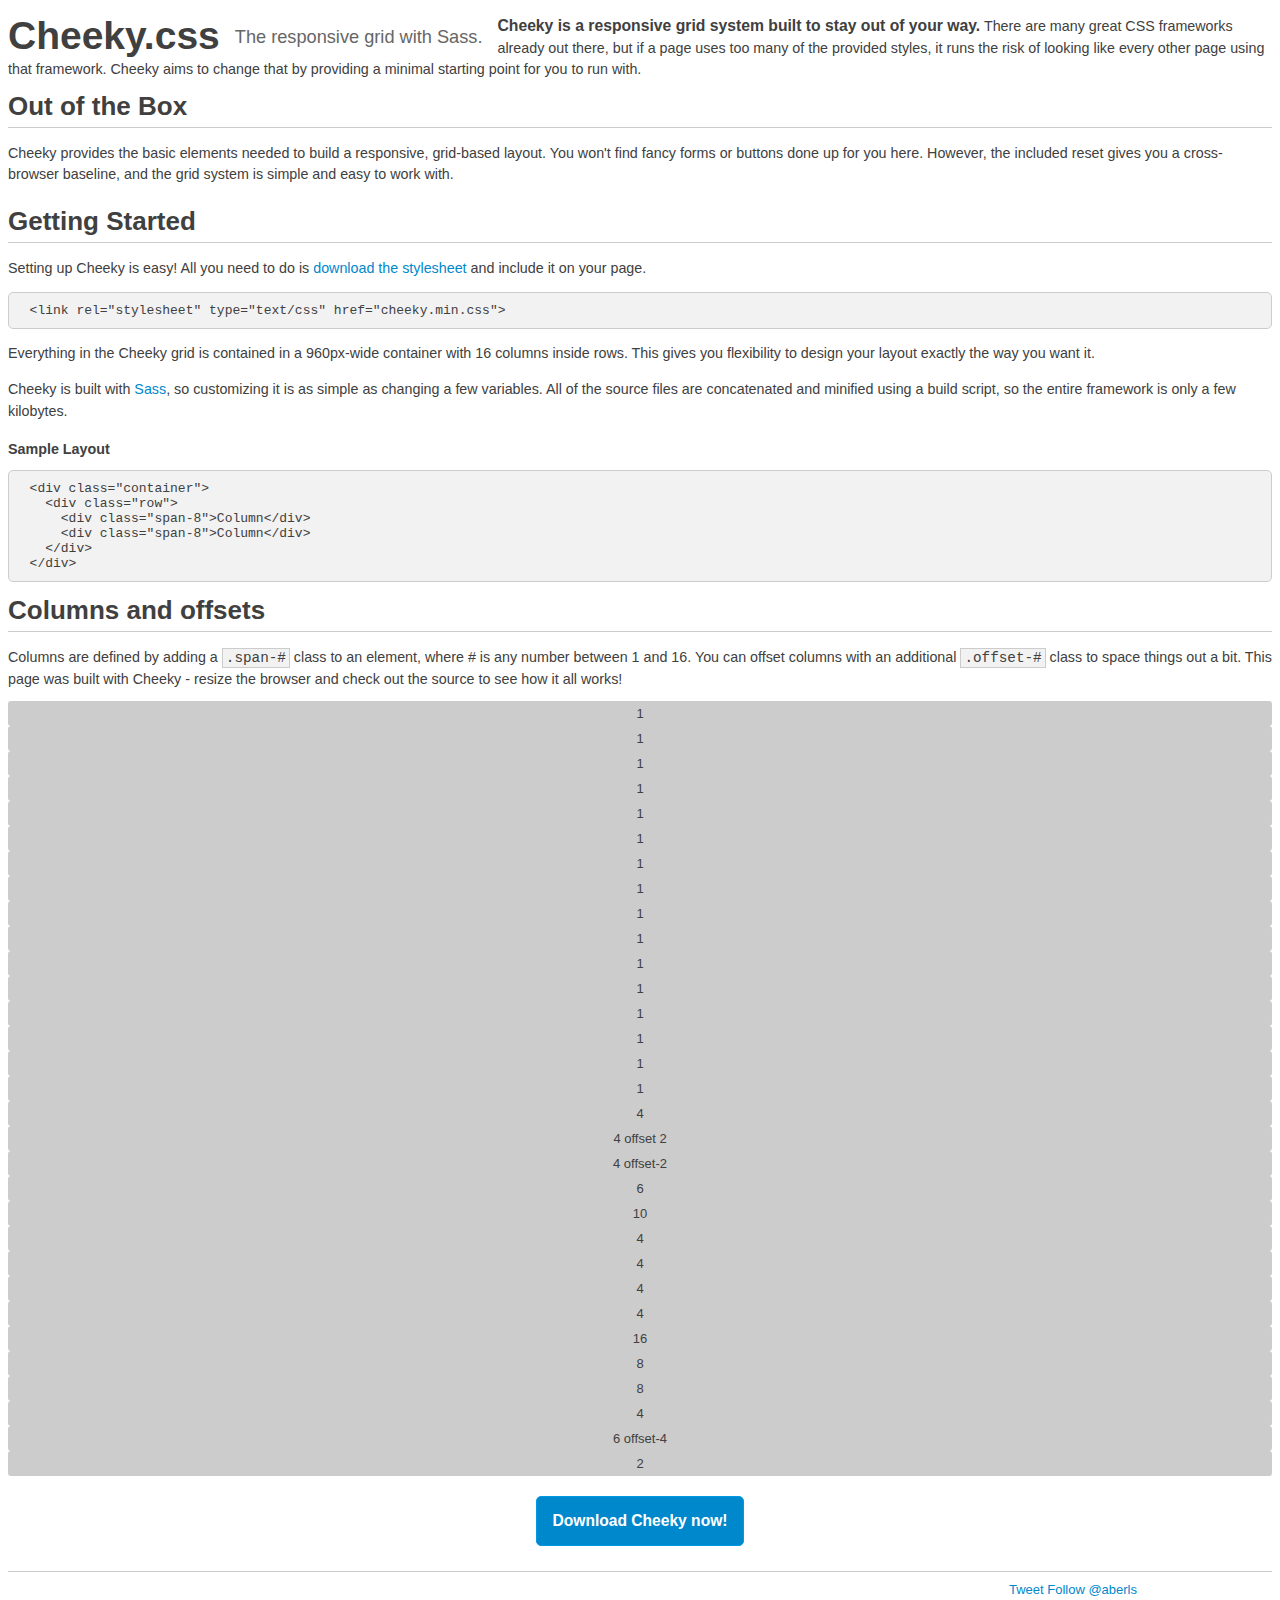
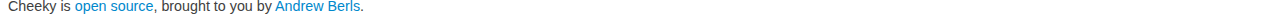
==== index.html @ dcc4939f "Footer and embeds" ====
<!doctype html>
<html lang="en">
<head>
  <meta charset="utf-8">
  <title>Cheeky Grid</title>
  <meta name="description" content="">
  <meta name="author" content="">
  <meta name="viewport" content="width=device-width, initial-scale=1.0">
  
  <link rel="stylesheet" href="cheeky.min.css">
  <link rel="stylesheet" href="demo.min.css">
  
</head>

<body>  

  <div class="container">

    <div class="row">
      <div class="span-16">
        <h1 class="title">Cheeky.css</h1>
        <span class="tagline">The responsive grid with Sass.</span>
      </div>
    </div>

    <div class="row">
      <div class="span-16">
        <p>
          <strong>Cheeky is a responsive grid system built to stay out of your way.</strong>
           There are many great CSS frameworks already out there, but if a page uses too many of the provided styles, it runs the risk of looking like every other page using that framework. Cheeky aims to change that by providing a minimal starting point for you to run with.
        </p>
      </div>
    </div>

    <div class="row">
      <div class="span-16">
        <h2>Out of the Box</h2>
        <p>Cheeky provides the basic elements needed to build a responsive, grid-based layout. You won't find fancy forms or buttons done up for you here. However, the included reset gives you a cross-browser baseline, and the grid system is simple and easy to work with.</p>

        <h2>Getting Started</h2>
        <p>Setting up Cheeky is easy! All you need to do is <a href="">download the stylesheet</a> and include it on your page.</p>
<pre>
  &lt;link rel="stylesheet" type="text/css" href="cheeky.min.css"&gt;
</pre>
      </div>
    </div>

    <div class="row">
      <div class="span-8">
        <p>Everything in the Cheeky grid is contained in a 960px-wide container with 16 columns inside rows. This gives you flexibility to design your layout exactly the way you want it.</p>
        <p>Cheeky is built with <a href="http://sass-lang.com/">Sass</a>, so customizing it is as simple as changing a few variables. All of the source files are concatenated and minified using a build script, so the entire framework is only a few kilobytes.</p>
      </div>

      <div class="span-8">
        <h4>Sample Layout</h4>
<pre>
  &lt;div class="container"&gt;
    &lt;div class="row"&gt;
      &lt;div class="span-8"&gt;Column&lt;/div&gt;
      &lt;div class="span-8"&gt;Column&lt;/div&gt;
    &lt;/div&gt;
  &lt;/div&gt;
</pre>
      </div>
    </div>

    <div class="row">
      <h2>Columns and offsets</h2>
      <p>Columns are defined by adding a <code>.span-#</code> class to an element, where # is any number between 1 and 16. You can offset columns with an additional <code>.offset-#</code> class to space things out a bit. This page was built with Cheeky - resize the browser and check out the source to see how it all works!</p>
    </div>

    <div class="row demo-row">
      <div class="span-1">1</div>
      <div class="span-1">1</div>
      <div class="span-1">1</div>
      <div class="span-1">1</div>

      <div class="span-1">1</div>
      <div class="span-1">1</div>
      <div class="span-1">1</div>
      <div class="span-1">1</div>

      <div class="span-1">1</div>
      <div class="span-1">1</div>
      <div class="span-1">1</div>
      <div class="span-1">1</div>

      <div class="span-1">1</div>
      <div class="span-1">1</div>
      <div class="span-1">1</div>
      <div class="span-1">1</div>
    </div>

    <div class="row demo-row">
      <div class="span-4">4</div>
      <div class="span-4 offset-2">4 offset 2</div>
      <div class="span-4 offset-2">4 offset-2</div>
    </div>
  

    <div class="row demo-row">
      <div class="span-5">6</div>
      <div class="span-11">10</div>
    </div>

    <div class="row demo-row">
      <div class="span-4">4</div>
      <div class="span-4">4</div>
      <div class="span-4">4</div>
      <div class="span-4">4</div>
    </div>

    <div class="row demo-row">
      <div class="span-16">16</div>
    </div>

    <div class="row demo-row">
      <div class="span-8">8</div>
      <div class="span-8">8</div>
    </div>

    <div class="row demo-row">
      <div class="span-4">4</div>
      <div class="span-6 offset-4">6 offset-4</div>
      <div class="span-2">2</div>
    </div>

    <div class="row">
      <div class="span-16 button-container">
        <a href="#" class="button">Download Cheeky now!</a>
      </div>
    </div>

    <div class="row">
      <div class="span-16 footer">
        <p>Cheeky is <a href="">open source</a>, brought to you by <a href="http://andrewberls.com/">Andrew Berls</a>.</p>

        <div class="social-buttons">
          <a href="https://twitter.com/share" class="twitter-share-button" data-via="aberls">Tweet</a>
          <script>!function(d,s,id){var js,fjs=d.getElementsByTagName(s)[0];if(!d.getElementById(id)){js=d.createElement(s);js.id=id;js.src="//platform.twitter.com/widgets.js";fjs.parentNode.insertBefore(js,fjs);}}(document,"script","twitter-wjs");</script>

          <iframe style="float: right; margin-right: 10px" src="http://markdotto.github.com/github-buttons/github-btn.html?user=andrewberls&repo=Cheeky.css&type=watch&count=true" allowtransparency="true" frameborder="0" scrolling="0" width="110px" height="20px"></iframe>

          <a href="https://twitter.com/aberls" class="twitter-follow-button" data-show-count="false">Follow @aberls</a>
          <script>!function(d,s,id){var js,fjs=d.getElementsByTagName(s)[0];if(!d.getElementById(id)){js=d.createElement(s);js.id=id;js.src="//platform.twitter.com/widgets.js";fjs.parentNode.insertBefore(js,fjs);}}(document,"script","twitter-wjs");</script>
        </div><!-- .social-buttons -->

      </div>
    </div>

  </div><!-- .container -->

  <script type="text/javascript" src="js/jquery-1.7.1.min.js"></script>
  <script type="text/javascript" src="js/demo.js"></script>

</body>
</html>
---- demo.min.css ----
body{color:#404040;font-family:'Helvetica Neue', Arial, sans-serif;font-size:13px}a:link,a:visited{color:#08c;text-decoration:none}a:hover,a:active{text-decoration:underline}h1,h2{margin:0;margin-bottom:15px;font-weight:bold}h1{font-size:3em}h2{border-bottom:1px solid #ccc;font-size:2em;margin-top:20px;padding-bottom:5px}h2:first-child{margin-top:0}h4{font-size:1.1em;font-weight:bold;margin-bottom:10px}p{font-size:1.1em;line-height:1.5;margin-bottom:10px}strong{font-size:1.1em;font-weight:bold}.title{float:left;margin-bottom:0}.tagline{color:#666;float:left;font-size:1.4em;margin:13px 15px 0}.demo-row [class^="span-"]{-webkit-border-radius:3px;-moz-border-radius:3px;border-radius:3px;background-color:#ccc;text-align:center;padding:5px 0}.demo-row [class^="span-"]:hover{background-color:#b3b3b3}.button-container{text-align:center}a.button{-webkit-border-radius:5px;-moz-border-radius:5px;border-radius:5px;background-color:#08c;border:1px solid #0099e6;color:white;display:inline-block;font-size:1.2em;font-weight:bold;margin:20px auto 0;padding:15px}a.button:hover{background-color:#0af;text-decoration:none}pre{-webkit-border-radius:5px;-moz-border-radius:5px;border-radius:5px;background-color:#f2f2f2;border:1px solid #ccc;padding:10px 5px;word-wrap:break-word}code{background-color:#f2f2f2;border:1px solid #ccc;font-family:'Courier New', Arial, Helvetica, sans-serif;padding:1px 3px}.footer{border-top:1px solid #ccc;margin-top:25px;padding-top:10px}.footer p{float:left}.footer .social-buttons{float:right}.footer .social-buttons .twitter-follow-button{margin-right:15px}@media (max-width: 768px){.social-buttons{float:left}}
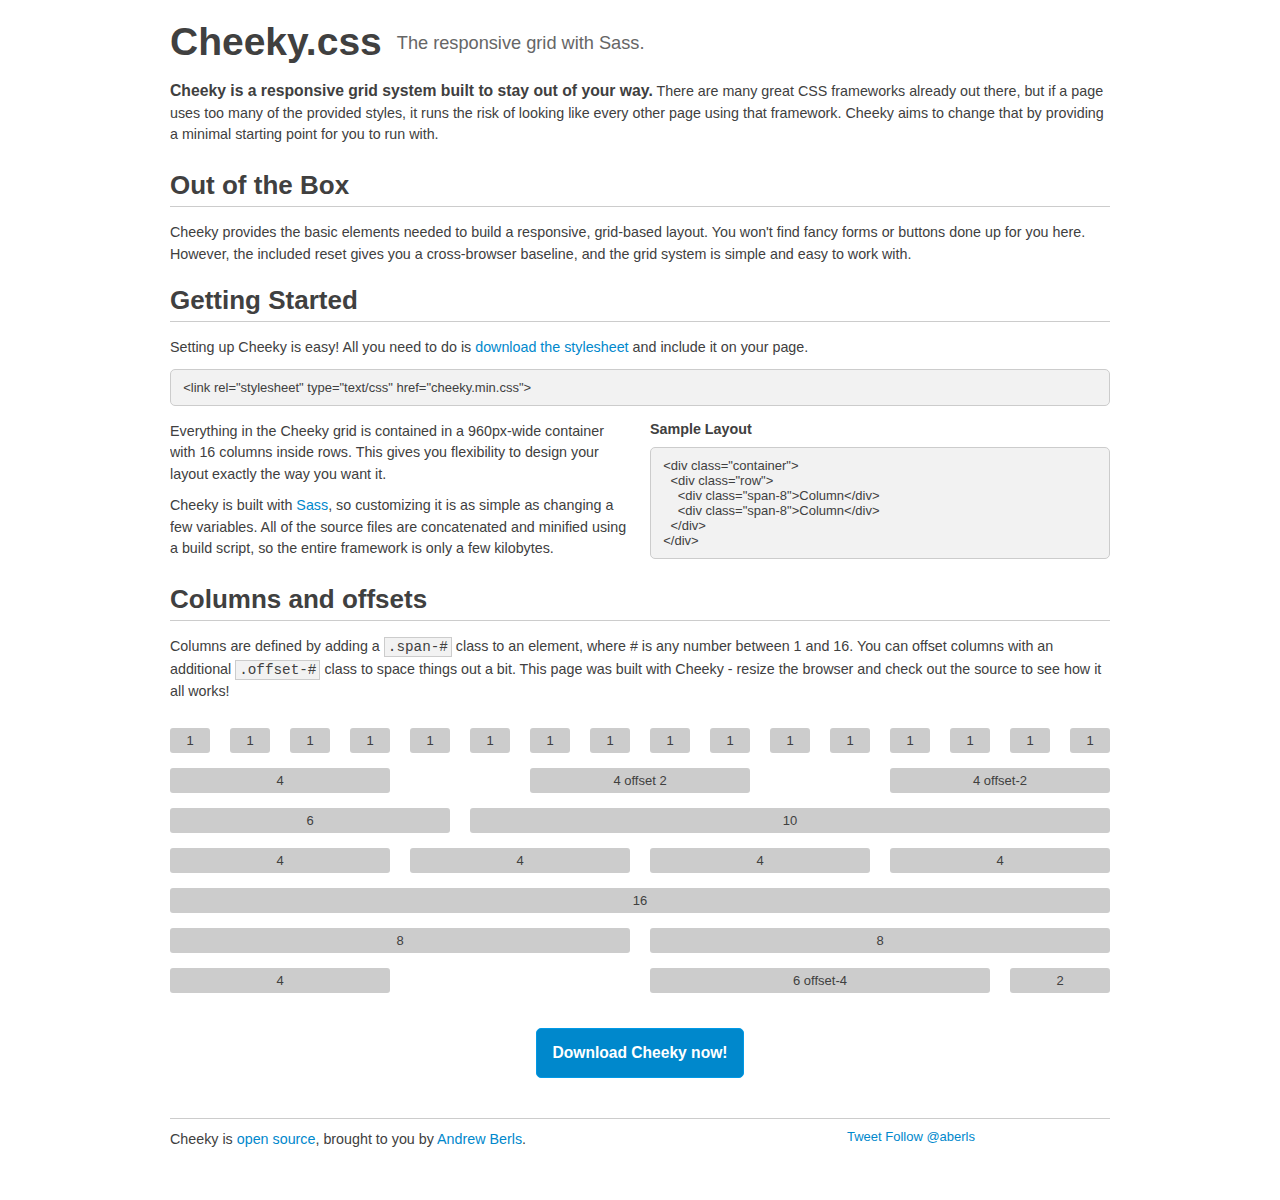
==== commit ba27b61a: "Temporary download link" ====
--- a/index.html
+++ b/index.html
@@ -38,7 +38,7 @@
         <p>Cheeky provides the basic elements needed to build a responsive, grid-based layout. You won't find fancy forms or buttons done up for you here. However, the included reset gives you a cross-browser baseline, and the grid system is simple and easy to work with.</p>
 
         <h2>Getting Started</h2>
-        <p>Setting up Cheeky is easy! All you need to do is <a href="">download the stylesheet</a> and include it on your page.</p>
+        <p>Setting up Cheeky is easy! All you need to do is <a href="https://github.com/andrewberls/Cheeky/downloads">download the stylesheet</a> and include it on your page.</p>
 <pre>
   &lt;link rel="stylesheet" type="text/css" href="cheeky.min.css"&gt;
 </pre>
@@ -127,7 +127,7 @@
 
     <div class="row">
       <div class="span-16 button-container">
-        <a href="#" class="button">Download Cheeky now!</a>
+        <a href="https://github.com/andrewberls/Cheeky/downloads" class="button">Download Cheeky now!</a>
       </div>
     </div>
 
--- a/cheeky.min.css
+++ b/cheeky.min.css
@@ -0,0 +1 @@
+html,body,div,span,object,iframe,h1,h2,h3,h4,h5,h6,p,blockquote,pre,a,abbr,address,cite,code,del,dfn,em,img,ins,kbd,q,samp,small,strong,sub,sup,var,b,i,dl,dt,dd,ol,ul,li,fieldset,form,label,legend,table,caption,tbody,tfoot,thead,tr,th,td,article,aside,canvas,details,embed,figure,figcaption,footer,header,hgroup,menu,nav,output,ruby,section,summary,time,mark,audio,video{margin:0;padding:0;border:0;font-size:100%;font:inherit;vertical-align:baseline}article,aside,details,figcaption,figure,footer,header,hgroup,nav,section{display:block}ol,ul{list-style:none}blockquote,q{quotes:none}blockquote:before,blockquote:after,q:before,q:after{content:'';content:none}table{border-collapse:collapse;border-spacing:0}html{overflow-y:scroll}audio,canvas,video{display:inline-block;*display:inline}audio:not([controls]){display:none}a:hover,a:active{outline:0}sub,sup{position:relative;font-size:75%;line-height:0;vertical-align:baseline}sup{top:-0.5em}sub{bottom:-0.25em}img{height:auto;border:0;vertical-align:middle}button,input,select,textarea{margin:0;font-size:100%;vertical-align:middle}button,input{*overflow:visible;line-height:normal}button::-moz-focus-inner,input::-moz-focus-inner{padding:0;border:0}button,input[type="button"],input[type="reset"],input[type="submit"]{cursor:pointer}input[type="search"]{-webkit-appearance:textfield;-webkit-box-sizing:content-box;-moz-box-sizing:content-box;box-sizing:content-box}input[type="search"]::-webkit-search-decoration,input[type="search"]::-webkit-search-cancel-button{-webkit-appearance:none}textarea{overflow:auto;vertical-align:top}.container{margin:20px auto 40px;overflow:auto;width:940px}.row{clear:both;float:left;margin-bottom:15px}.row:last-child{margin-bottom:0}.row [class^="span-"]{float:left;margin-right:20px}.row [class^="span-"]:last-child{margin-right:0}.span-1{width:40px}.span-2{width:100px}.span-3{width:160px}.span-4{width:220px}.span-5{width:280px}.span-6{width:340px}.span-7{width:400px}.span-8{width:460px}.span-9{width:520px}.span-10{width:580px}.span-11{width:640px}.span-12{width:700px}.span-13{width:760px}.span-14{width:820px}.span-15{width:880px}.span-16{width:940px}.offset-1{margin-left:60px}.offset-2{margin-left:120px}.offset-3{margin-left:180px}.offset-4{margin-left:240px}.offset-5{margin-left:300px}.offset-6{margin-left:360px}.offset-7{margin-left:420px}.offset-8{margin-left:480px}.offset-9{margin-left:540px}.offset-10{margin-left:600px}.offset-11{margin-left:660px}.offset-12{margin-left:720px}.offset-13{margin-left:780px}.offset-14{margin-left:840px}.offset-15{margin-left:900px}@media (max-width: 768px){body{padding:5px}.container{width:auto}.row{margin:0;width:100%}.row>[class^="span-"]{float:none;margin:0;margin-bottom:20px;width:auto}}@media (min-width: 768px) and (max-width: 980px){body{padding:10px}.container{width:auto}.row{width:100%}.row>[class^="span-"]{margin-left:0;margin-right:10px}.span-1{width:40px}.span-2{width:90px}.span-3{width:140px}.span-4{width:190px}.span-5{width:240px}.span-6{width:290px}.span-7{width:340px}.span-8{width:390px}.span-9{width:440px}.span-10{width:490px}.span-11{width:540px}.span-12{width:590px}.span-13{width:640px}.span-14{width:690px}.span-15{width:740px}.span-16{width:790px}}
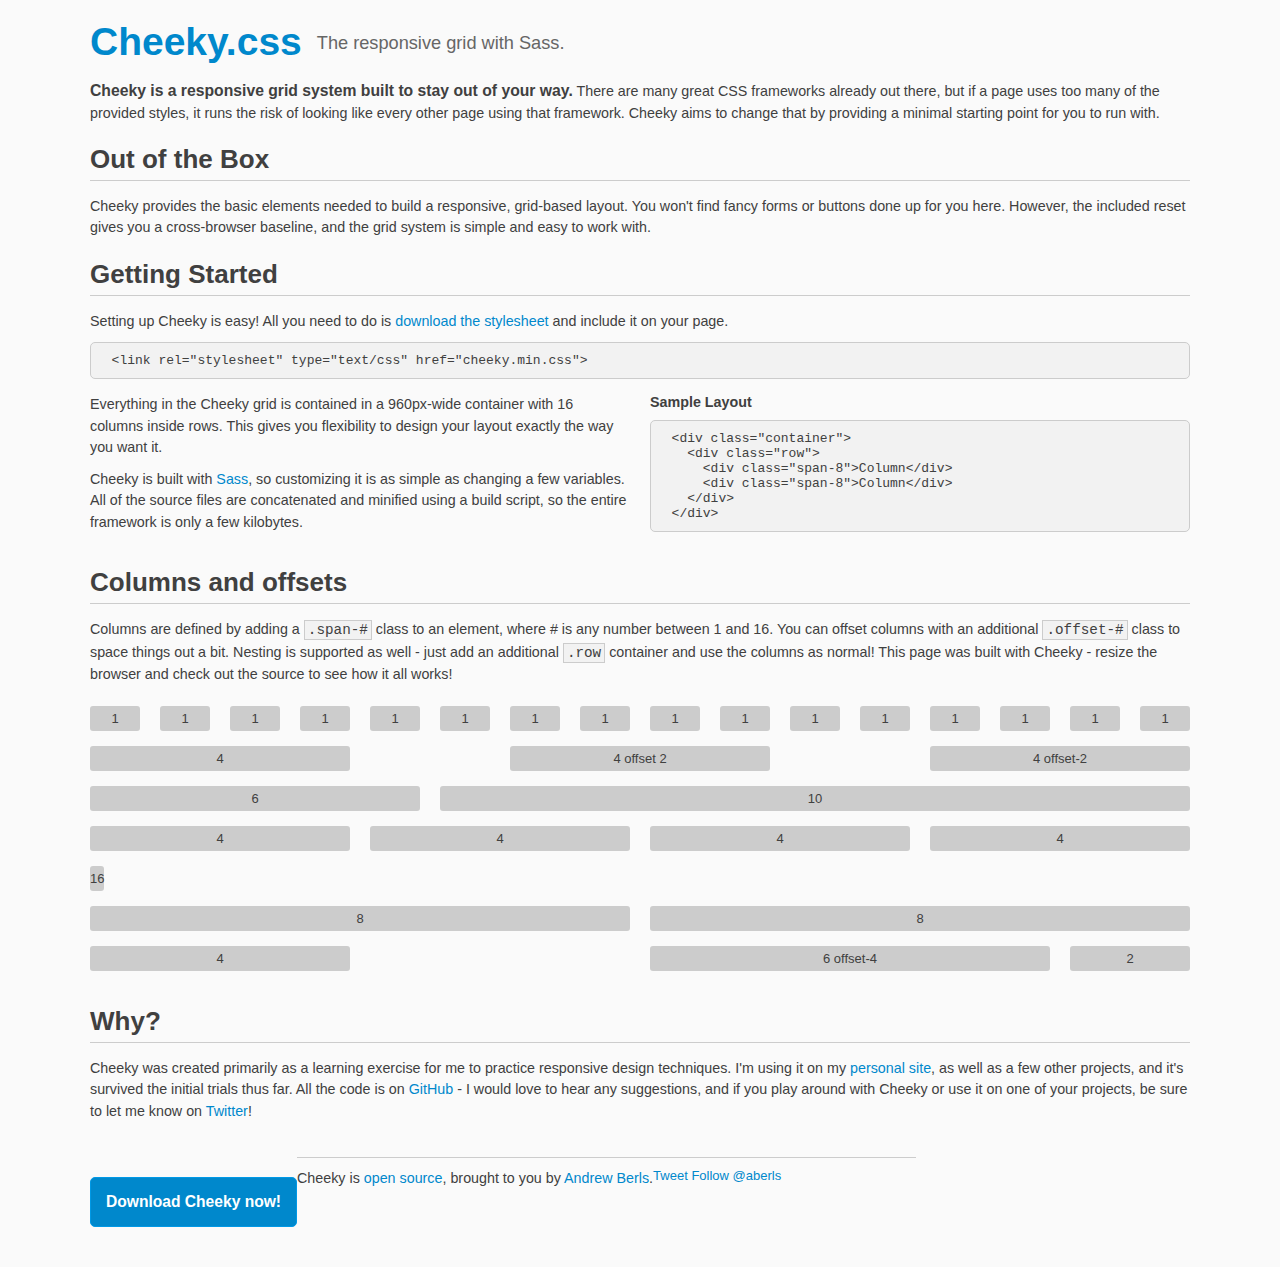
==== commit 1d7f90ce: "Moving index up for gh page restructure" ====
--- a/index.html
+++ b/index.html
@@ -8,8 +8,7 @@
   <meta name="viewport" content="width=device-width, initial-scale=1.0">
   
   <link rel="stylesheet" href="cheeky.min.css">
-  <link rel="stylesheet" href="demo.min.css">
-  
+  <link rel="stylesheet" href="demo/demo.min.css">
 </head>
 
 <body>  
@@ -18,7 +17,7 @@
 
     <div class="row">
       <div class="span-16">
-        <h1 class="title">Cheeky.css</h1>
+        <h1 class="title"><a href="https://github.com/andrewberls/Cheeky/">Cheeky.css</a></h1>
         <span class="tagline">The responsive grid with Sass.</span>
       </div>
     </div>
@@ -29,11 +28,7 @@
           <strong>Cheeky is a responsive grid system built to stay out of your way.</strong>
            There are many great CSS frameworks already out there, but if a page uses too many of the provided styles, it runs the risk of looking like every other page using that framework. Cheeky aims to change that by providing a minimal starting point for you to run with.
         </p>
-      </div>
-    </div>
 
-    <div class="row">
-      <div class="span-16">
         <h2>Out of the Box</h2>
         <p>Cheeky provides the basic elements needed to build a responsive, grid-based layout. You won't find fancy forms or buttons done up for you here. However, the included reset gives you a cross-browser baseline, and the grid system is simple and easy to work with.</p>
 
@@ -66,64 +61,75 @@
 
     <div class="row">
       <h2>Columns and offsets</h2>
-      <p>Columns are defined by adding a <code>.span-#</code> class to an element, where # is any number between 1 and 16. You can offset columns with an additional <code>.offset-#</code> class to space things out a bit. This page was built with Cheeky - resize the browser and check out the source to see how it all works!</p>
+      <p>Columns are defined by adding a <code>.span-#</code> class to an element, where # is any number between 1 and 16. You can offset columns with an additional <code>.offset-#</code> class to space things out a bit. Nesting is supported as well - just add an additional <code>.row</code> container and use the columns as normal! This page was built with Cheeky - resize the browser and check out the source to see how it all works!</p>
     </div>
 
-    <div class="row demo-row">
-      <div class="span-1">1</div>
-      <div class="span-1">1</div>
-      <div class="span-1">1</div>
-      <div class="span-1">1</div>
+    <div class="row example-container">
+       <div class="row demo-row">
+        <div class="span-1">1</div>
+        <div class="span-1">1</div>
+        <div class="span-1">1</div>
+        <div class="span-1">1</div>
 
-      <div class="span-1">1</div>
-      <div class="span-1">1</div>
-      <div class="span-1">1</div>
-      <div class="span-1">1</div>
+        <div class="span-1">1</div>
+        <div class="span-1">1</div>
+        <div class="span-1">1</div>
+        <div class="span-1">1</div>
 
-      <div class="span-1">1</div>
-      <div class="span-1">1</div>
-      <div class="span-1">1</div>
-      <div class="span-1">1</div>
+        <div class="span-1">1</div>
+        <div class="span-1">1</div>
+        <div class="span-1">1</div>
+        <div class="span-1">1</div>
 
-      <div class="span-1">1</div>
-      <div class="span-1">1</div>
-      <div class="span-1">1</div>
-      <div class="span-1">1</div>
+        <div class="span-1">1</div>
+        <div class="span-1">1</div>
+        <div class="span-1">1</div>
+        <div class="span-1">1</div>
+      </div>
+
+      <div class="row demo-row">
+        <div class="span-4">4</div>
+        <div class="span-4 offset-2">4 offset 2</div>
+        <div class="span-4 offset-2">4 offset-2</div>
+      </div>
+    
+
+      <div class="row demo-row">
+        <div class="span-5">6</div>
+        <div class="span-11">10</div>
+      </div>
+
+      <div class="row demo-row">
+        <div class="span-4">4</div>
+        <div class="span-4">4</div>
+        <div class="span-4">4</div>
+        <div class="span-4">4</div>
+      </div>
+
+      <div class="row demo-row">
+        <div class="span-16">16</div>
+      </div>
+
+      <div class="row demo-row">
+        <div class="span-8">8</div>
+        <div class="span-8">8</div>
+      </div>
+
+      <div class="row demo-row">
+        <div class="span-4">4</div>
+        <div class="span-6 offset-4">6 offset-4</div>
+        <div class="span-2">2</div>
+      </div>
     </div>
 
-    <div class="row demo-row">
-      <div class="span-4">4</div>
-      <div class="span-4 offset-2">4 offset 2</div>
-      <div class="span-4 offset-2">4 offset-2</div>
-    </div>
-  
 
-    <div class="row demo-row">
-      <div class="span-5">6</div>
-      <div class="span-11">10</div>
+    <div class="row">
+      <div class="span-16">
+        <h2>Why?</h2>
+        <p>Cheeky was created primarily as a learning exercise for me to practice responsive design techniques. I'm using it on my <a href="http://andrewberls.com">personal site</a>, as well as a few other projects, and it's survived the initial trials thus far. All the code is on <a href="https://github.com/andrewberls/Cheeky">GitHub</a> - I would love to hear any suggestions, and if you play around with Cheeky or use it on one of your projects, be sure to let me know on <a href="http://twitter.com/aberls">Twitter</a>!</p>
+      </div>
     </div>
 
-    <div class="row demo-row">
-      <div class="span-4">4</div>
-      <div class="span-4">4</div>
-      <div class="span-4">4</div>
-      <div class="span-4">4</div>
-    </div>
-
-    <div class="row demo-row">
-      <div class="span-16">16</div>
-    </div>
-
-    <div class="row demo-row">
-      <div class="span-8">8</div>
-      <div class="span-8">8</div>
-    </div>
-
-    <div class="row demo-row">
-      <div class="span-4">4</div>
-      <div class="span-6 offset-4">6 offset-4</div>
-      <div class="span-2">2</div>
-    </div>
 
     <div class="row">
       <div class="span-16 button-container">
@@ -133,7 +139,7 @@
 
     <div class="row">
       <div class="span-16 footer">
-        <p>Cheeky is <a href="">open source</a>, brought to you by <a href="http://andrewberls.com/">Andrew Berls</a>.</p>
+        <p>Cheeky is <a href="https://github.com/andrewberls/Cheeky">open source</a>, brought to you by <a href="http://andrewberls.com/">Andrew Berls</a>.</p>
 
         <div class="social-buttons">
           <a href="https://twitter.com/share" class="twitter-share-button" data-via="aberls">Tweet</a>
--- a/cheeky.min.css
+++ b/cheeky.min.css
@@ -1 +1 @@
-html,body,div,span,object,iframe,h1,h2,h3,h4,h5,h6,p,blockquote,pre,a,abbr,address,cite,code,del,dfn,em,img,ins,kbd,q,samp,small,strong,sub,sup,var,b,i,dl,dt,dd,ol,ul,li,fieldset,form,label,legend,table,caption,tbody,tfoot,thead,tr,th,td,article,aside,canvas,details,embed,figure,figcaption,footer,header,hgroup,menu,nav,output,ruby,section,summary,time,mark,audio,video{margin:0;padding:0;border:0;font-size:100%;font:inherit;vertical-align:baseline}article,aside,details,figcaption,figure,footer,header,hgroup,nav,section{display:block}ol,ul{list-style:none}blockquote,q{quotes:none}blockquote:before,blockquote:after,q:before,q:after{content:'';content:none}table{border-collapse:collapse;border-spacing:0}html{overflow-y:scroll}audio,canvas,video{display:inline-block;*display:inline}audio:not([controls]){display:none}a:hover,a:active{outline:0}sub,sup{position:relative;font-size:75%;line-height:0;vertical-align:baseline}sup{top:-0.5em}sub{bottom:-0.25em}img{height:auto;border:0;vertical-align:middle}button,input,select,textarea{margin:0;font-size:100%;vertical-align:middle}button,input{*overflow:visible;line-height:normal}button::-moz-focus-inner,input::-moz-focus-inner{padding:0;border:0}button,input[type="button"],input[type="reset"],input[type="submit"]{cursor:pointer}input[type="search"]{-webkit-appearance:textfield;-webkit-box-sizing:content-box;-moz-box-sizing:content-box;box-sizing:content-box}input[type="search"]::-webkit-search-decoration,input[type="search"]::-webkit-search-cancel-button{-webkit-appearance:none}textarea{overflow:auto;vertical-align:top}.container{margin:20px auto 40px;overflow:auto;width:940px}.row{clear:both;float:left;margin-bottom:15px}.row:last-child{margin-bottom:0}.row [class^="span-"]{float:left;margin-right:20px}.row [class^="span-"]:last-child{margin-right:0}.span-1{width:40px}.span-2{width:100px}.span-3{width:160px}.span-4{width:220px}.span-5{width:280px}.span-6{width:340px}.span-7{width:400px}.span-8{width:460px}.span-9{width:520px}.span-10{width:580px}.span-11{width:640px}.span-12{width:700px}.span-13{width:760px}.span-14{width:820px}.span-15{width:880px}.span-16{width:940px}.offset-1{margin-left:60px}.offset-2{margin-left:120px}.offset-3{margin-left:180px}.offset-4{margin-left:240px}.offset-5{margin-left:300px}.offset-6{margin-left:360px}.offset-7{margin-left:420px}.offset-8{margin-left:480px}.offset-9{margin-left:540px}.offset-10{margin-left:600px}.offset-11{margin-left:660px}.offset-12{margin-left:720px}.offset-13{margin-left:780px}.offset-14{margin-left:840px}.offset-15{margin-left:900px}@media (max-width: 768px){body{padding:5px}.container{width:auto}.row{margin:0;width:100%}.row>[class^="span-"]{float:none;margin:0;margin-bottom:20px;width:auto}}@media (min-width: 768px) and (max-width: 980px){body{padding:10px}.container{width:auto}.row{width:100%}.row>[class^="span-"]{margin-left:0;margin-right:10px}.span-1{width:40px}.span-2{width:90px}.span-3{width:140px}.span-4{width:190px}.span-5{width:240px}.span-6{width:290px}.span-7{width:340px}.span-8{width:390px}.span-9{width:440px}.span-10{width:490px}.span-11{width:540px}.span-12{width:590px}.span-13{width:640px}.span-14{width:690px}.span-15{width:740px}.span-16{width:790px}}
+html,body,div,span,object,iframe,h1,h2,h3,h4,h5,h6,p,blockquote,pre,a,abbr,address,cite,code,del,dfn,em,img,ins,kbd,q,samp,small,strong,sub,sup,var,b,i,dl,dt,dd,ol,ul,li,fieldset,form,label,legend,table,caption,tbody,tfoot,thead,tr,th,td,article,aside,canvas,details,embed,figure,figcaption,footer,header,hgroup,menu,nav,output,ruby,section,summary,time,mark,audio,video{margin:0;padding:0;border:0;font-size:100%;font:inherit;vertical-align:baseline}article,aside,details,figcaption,figure,footer,header,hgroup,nav,section{display:block}ol,ul{list-style:none}blockquote,q{quotes:none}blockquote:before,blockquote:after,q:before,q:after{content:'';content:none}table{border-collapse:collapse;border-spacing:0}html{overflow-y:scroll}audio,canvas,video{display:inline-block;*display:inline}audio:not([controls]){display:none}a:hover,a:active{outline:0}sub,sup{position:relative;font-size:75%;line-height:0;vertical-align:baseline}sup{top:-0.5em}sub{bottom:-0.25em}img{height:auto;border:0;vertical-align:middle}button,input,select,textarea{margin:0;font-size:100%;vertical-align:middle}button,input{*overflow:visible;line-height:normal}button::-moz-focus-inner,input::-moz-focus-inner{padding:0;border:0}button,input[type="button"],input[type="reset"],input[type="submit"]{cursor:pointer}input[type="search"]{-webkit-appearance:textfield;-webkit-box-sizing:content-box;-moz-box-sizing:content-box;box-sizing:content-box}input[type="search"]::-webkit-search-decoration,input[type="search"]::-webkit-search-cancel-button{-webkit-appearance:none}textarea{overflow:auto;vertical-align:top}.container{*zoom:1;margin:0 auto;width:1100px}.container:before,.container:after{display:table;content:""}.container:after{clear:both}.row{*zoom:1;float:left;margin-bottom:0}.row:before,.row:after{display:table;content:""}.row:after{clear:both}.row [class^="span-"]{float:left;margin-right:20px}.row [class^="span-"]:last-child{margin-right:0}.span-1{width:50px}.span-2{width:120px}.span-3{width:190px}.span-4{width:260px}.span-5{width:330px}.span-6{width:400px}.span-7{width:470px}.span-8{width:540px}.span-9{width:610px}.span-10{width:680px}.span-11{width:750px}.span-12{width:820px}.span-13{width:890px}.span-14{width:960px}.span-15{width:1030px}.offset-1{margin-left:70px}.offset-2{margin-left:140px}.offset-3{margin-left:210px}.offset-4{margin-left:280px}.offset-5{margin-left:350px}.offset-6{margin-left:420px}.offset-7{margin-left:490px}.offset-8{margin-left:560px}.offset-9{margin-left:630px}.offset-10{margin-left:700px}.offset-11{margin-left:770px}.offset-12{margin-left:840px}.offset-13{margin-left:910px}.offset-14{margin-left:980px}@media (max-width: 480px){.container{width:auto}.row{margin:0;width:100%}.row>[class^="span-"]{float:none;margin:0;width:auto}}@media (min-width: 480px) and (max-width: 768px){.container{width:630px}.row [class^="span-"]{margin-right:10px}.span-1{width:30px}.span-2{width:70px}.span-3{width:110px}.span-4{width:150px}.span-5{width:190px}.span-6{width:230px}.span-7{width:270px}.span-8{width:310px}.span-9{width:350px}.span-10{width:390px}.span-11{width:430px}.span-12{width:470px}.span-13{width:510px}.span-14{width:550px}.span-15{width:590px}.offset-1{margin-left:40px}.offset-2{margin-left:80px}.offset-3{margin-left:120px}.offset-4{margin-left:160px}.offset-5{margin-left:200px}.offset-6{margin-left:240px}.offset-7{margin-left:280px}.offset-8{margin-left:320px}.offset-9{margin-left:360px}.offset-10{margin-left:400px}.offset-11{margin-left:440px}.offset-12{margin-left:480px}.offset-13{margin-left:520px}.offset-14{margin-left:560px}}@media (min-width: 768px) and (max-width: 980px){.container{width:790px}.row [class^="span-"]{margin-right:10px}.span-1{width:40px}.span-2{width:90px}.span-3{width:140px}.span-4{width:190px}.span-5{width:240px}.span-6{width:290px}.span-7{width:340px}.span-8{width:390px}.span-9{width:440px}.span-10{width:490px}.span-11{width:540px}.span-12{width:590px}.span-13{width:640px}.span-14{width:690px}.span-15{width:740px}.span-1{margin-left:50px}.span-2{margin-left:100px}.span-3{margin-left:150px}.span-4{margin-left:200px}.span-5{margin-left:250px}.span-6{margin-left:300px}.span-7{margin-left:350px}.span-8{margin-left:400px}.span-9{margin-left:450px}.span-10{margin-left:500px}.span-11{margin-left:550px}.span-12{margin-left:600px}.span-13{margin-left:650px}.span-14{margin-left:700px}}
--- a/demo/demo.min.css
+++ b/demo/demo.min.css
@@ -0,0 +1 @@
+body{background-color:#fafafa;color:#404040;font-family:'Helvetica Neue', Arial, sans-serif;font-size:13px}.container{margin:20px auto 40px}a:link,a:visited{color:#08c;text-decoration:none}a:hover,a:active{text-decoration:underline}h1,h2,h3{margin:0;margin-bottom:15px;font-weight:bold}h1{font-size:3em}h2{border-bottom:1px solid #ccc;font-size:2em;margin-top:20px;padding-bottom:5px}h3{font-size:1.4em;margin-bottom:5px}h4{font-size:1.1em;font-weight:bold;margin-bottom:10px}p{font-size:1.1em;line-height:1.5;margin-bottom:10px}strong{font-size:1.1em;font-weight:bold}.title{float:left;margin-bottom:15px}.tagline{color:#666;float:left;font-size:1.4em;margin:13px 15px 0}.example-container{margin-top:10px}.demo-row [class^="span-"]{-webkit-border-radius:3px;-moz-border-radius:3px;border-radius:3px;background-color:#ccc;text-align:center;margin-bottom:15px;padding:5px 0}.demo-row [class^="span-"]:hover{background-color:#b3b3b3}.button-container{margin-top:25px;text-align:center}a.button{-webkit-border-radius:5px;-moz-border-radius:5px;border-radius:5px;background-color:#08c;border:1px solid #0099e6;color:white;display:inline-block;font-size:1.2em;font-weight:bold;margin:20px auto 0;padding:15px}a.button:hover{background-color:#0077b3;text-decoration:none}pre{-webkit-border-radius:5px;-moz-border-radius:5px;border-radius:5px;background-color:#f2f2f2;border:1px solid #ccc;font-family:'Courier New', 'Helvetica Neue', Arial, sans-serif;margin-bottom:15px;padding:10px 5px;word-wrap:break-word}code{background-color:#f2f2f2;border:1px solid #ccc;font-family:'Courier New', Arial, Helvetica, sans-serif;padding:1px 3px}.footer{border-top:1px solid #ccc;margin-top:25px;padding-top:10px}.footer p{float:left}.footer .social-buttons{float:right}.footer .social-buttons .twitter-follow-button{margin-right:15px}@media (max-width: 480px){.tagline{margin:-10px 0 10px}}@media (max-width: 768px){.row>[class^="span-"]{margin-bottom:20px}.social-buttons{float:left}}@media (min-width: 768px) and (max-width: 980px){.row{margin-bottom:11.25px}}
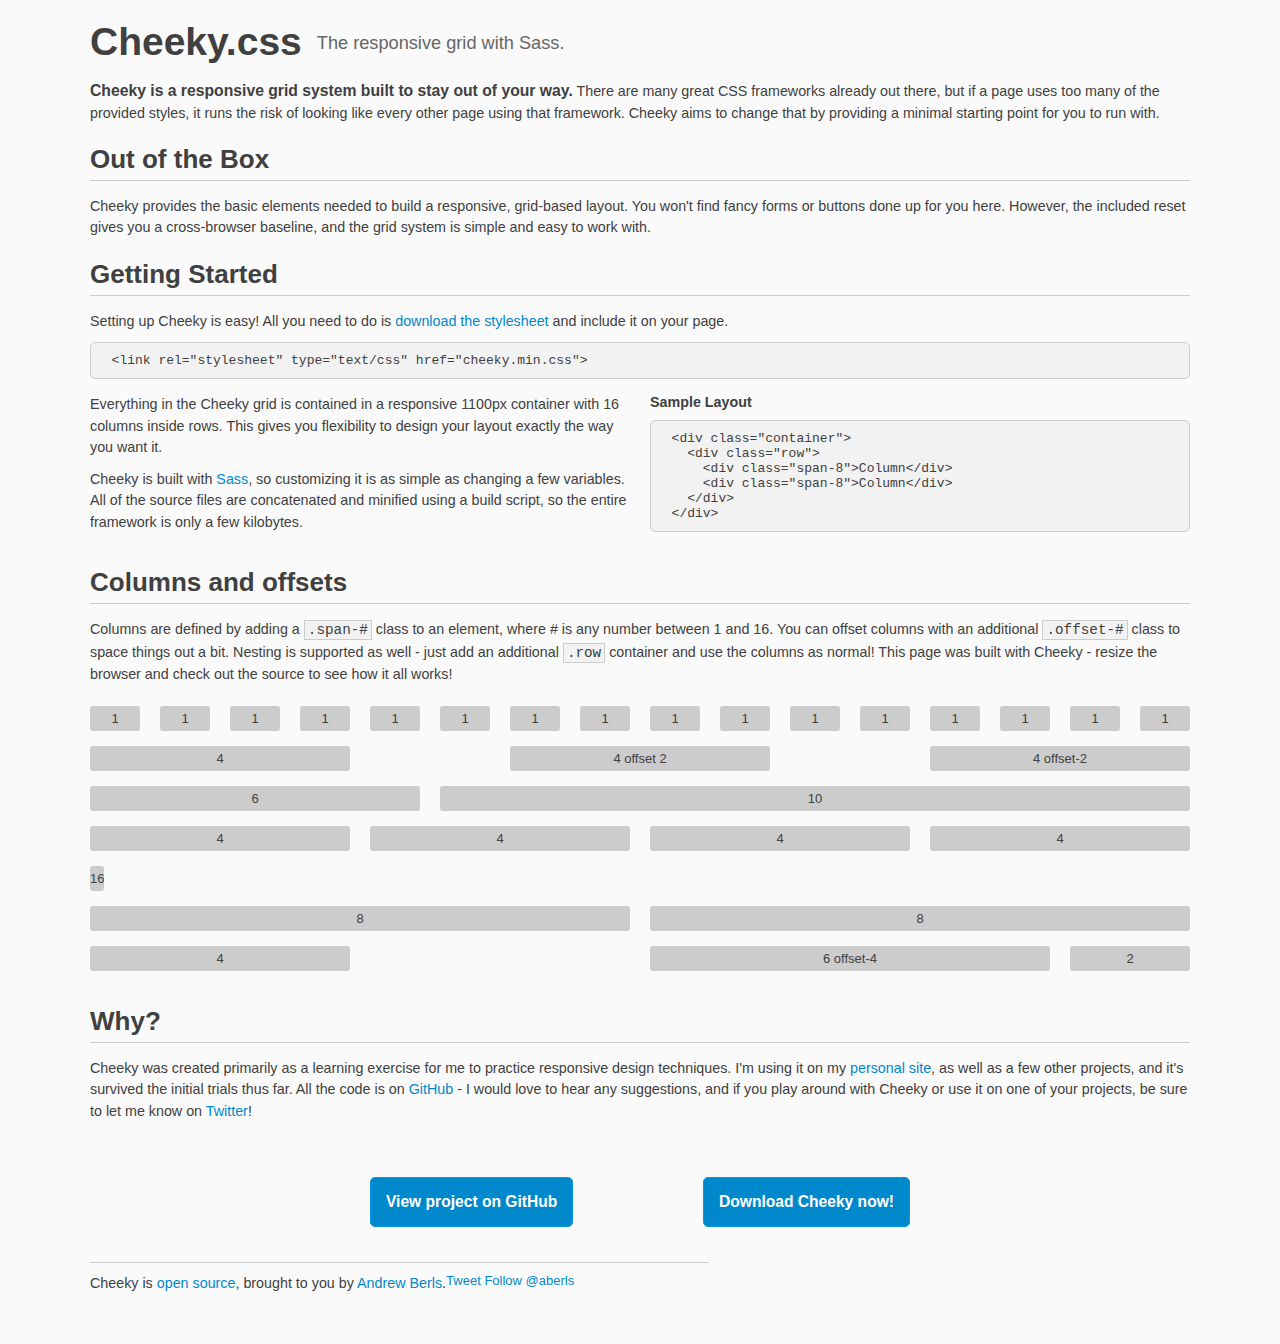
==== commit a92b7cb0: "View project on GitHub button" ====
--- a/index.html
+++ b/index.html
@@ -42,7 +42,7 @@
 
     <div class="row">
       <div class="span-8">
-        <p>Everything in the Cheeky grid is contained in a 960px-wide container with 16 columns inside rows. This gives you flexibility to design your layout exactly the way you want it.</p>
+        <p>Everything in the Cheeky grid is contained in a responsive 1100px container with 16 columns inside rows. This gives you flexibility to design your layout exactly the way you want it.</p>
         <p>Cheeky is built with <a href="http://sass-lang.com/">Sass</a>, so customizing it is as simple as changing a few variables. All of the source files are concatenated and minified using a build script, so the entire framework is only a few kilobytes.</p>
       </div>
 
@@ -132,7 +132,8 @@
 
 
     <div class="row">
-      <div class="span-16 button-container">
+      <div class="span-8 offset-4 button-container">
+        <a href="https://github.com/andrewberls/Cheeky/" class="button">View project on GitHub</a>
         <a href="https://github.com/andrewberls/Cheeky/downloads" class="button">Download Cheeky now!</a>
       </div>
     </div>
--- a/demo/demo.min.css
+++ b/demo/demo.min.css
@@ -1 +1 @@
-body{background-color:#fafafa;color:#404040;font-family:'Helvetica Neue', Arial, sans-serif;font-size:13px}.container{margin:20px auto 40px}a:link,a:visited{color:#08c;text-decoration:none}a:hover,a:active{text-decoration:underline}h1,h2,h3{margin:0;margin-bottom:15px;font-weight:bold}h1{font-size:3em}h2{border-bottom:1px solid #ccc;font-size:2em;margin-top:20px;padding-bottom:5px}h3{font-size:1.4em;margin-bottom:5px}h4{font-size:1.1em;font-weight:bold;margin-bottom:10px}p{font-size:1.1em;line-height:1.5;margin-bottom:10px}strong{font-size:1.1em;font-weight:bold}.title{float:left;margin-bottom:15px}.tagline{color:#666;float:left;font-size:1.4em;margin:13px 15px 0}.example-container{margin-top:10px}.demo-row [class^="span-"]{-webkit-border-radius:3px;-moz-border-radius:3px;border-radius:3px;background-color:#ccc;text-align:center;margin-bottom:15px;padding:5px 0}.demo-row [class^="span-"]:hover{background-color:#b3b3b3}.button-container{margin-top:25px;text-align:center}a.button{-webkit-border-radius:5px;-moz-border-radius:5px;border-radius:5px;background-color:#08c;border:1px solid #0099e6;color:white;display:inline-block;font-size:1.2em;font-weight:bold;margin:20px auto 0;padding:15px}a.button:hover{background-color:#0077b3;text-decoration:none}pre{-webkit-border-radius:5px;-moz-border-radius:5px;border-radius:5px;background-color:#f2f2f2;border:1px solid #ccc;font-family:'Courier New', 'Helvetica Neue', Arial, sans-serif;margin-bottom:15px;padding:10px 5px;word-wrap:break-word}code{background-color:#f2f2f2;border:1px solid #ccc;font-family:'Courier New', Arial, Helvetica, sans-serif;padding:1px 3px}.footer{border-top:1px solid #ccc;margin-top:25px;padding-top:10px}.footer p{float:left}.footer .social-buttons{float:right}.footer .social-buttons .twitter-follow-button{margin-right:15px}@media (max-width: 480px){.tagline{margin:-10px 0 10px}}@media (max-width: 768px){.row>[class^="span-"]{margin-bottom:20px}.social-buttons{float:left}}@media (min-width: 768px) and (max-width: 980px){.row{margin-bottom:11.25px}}
+body{background-color:#fafafa;color:#404040;font-family:'Helvetica Neue', Arial, sans-serif;font-size:13px}.container{margin:20px auto 40px}a:link,a:visited{color:#08c;text-decoration:none}a:hover,a:active{text-decoration:underline}h1,h2,h3{margin:0;margin-bottom:15px;font-weight:bold}h1{font-size:3em}h2{border-bottom:1px solid #ccc;font-size:2em;margin-top:20px;padding-bottom:5px}h3{font-size:1.4em;margin-bottom:5px}h4{font-size:1.1em;font-weight:bold;margin-bottom:10px}p{font-size:1.1em;line-height:1.5;margin-bottom:10px}strong{font-size:1.1em;font-weight:bold}.title{float:left;margin-bottom:15px}.title a{color:#404040}.tagline{color:#666;float:left;font-size:1.4em;margin:13px 15px 0}.example-container{margin-top:10px}.demo-row [class^="span-"]{-webkit-border-radius:3px;-moz-border-radius:3px;border-radius:3px;background-color:#ccc;text-align:center;margin-bottom:15px;padding:5px 0}.demo-row [class^="span-"]:hover{background-color:#b3b3b3}.button-container{margin-top:25px;margin-bottom:10px;text-align:center}a.button{-webkit-border-radius:5px;-moz-border-radius:5px;border-radius:5px;background-color:#08c;border:1px solid #0099e6;color:white;display:inline-block;font-size:1.2em;font-weight:bold;margin:20px auto 0;padding:15px}a.button:hover{-webkit-transition:all 0.3s ease-out;-moz-transition:all 0.3s ease-out;-o-transition:all 0.3s ease-out;background-color:#0077b3;text-decoration:none}pre{-webkit-border-radius:5px;-moz-border-radius:5px;border-radius:5px;background-color:#f2f2f2;border:1px solid #ccc;font-family:'Courier New', 'Helvetica Neue', Arial, sans-serif;margin-bottom:15px;padding:10px 5px;word-wrap:break-word}code{background-color:#f2f2f2;border:1px solid #ccc;font-family:'Courier New', Arial, Helvetica, sans-serif;padding:1px 3px}.footer{border-top:1px solid #ccc;margin-top:25px;padding-top:10px}.footer p{float:left}.footer .social-buttons{float:right}.footer .social-buttons .twitter-follow-button{margin-right:15px}@media (max-width: 480px){.tagline{margin:-10px 0 10px}}@media (max-width: 790px){.social-buttons{float:left}}@media (min-width: 1100px){.button-container .button:first-of-type{float:left}.button-container .button:last-of-type{float:right}}
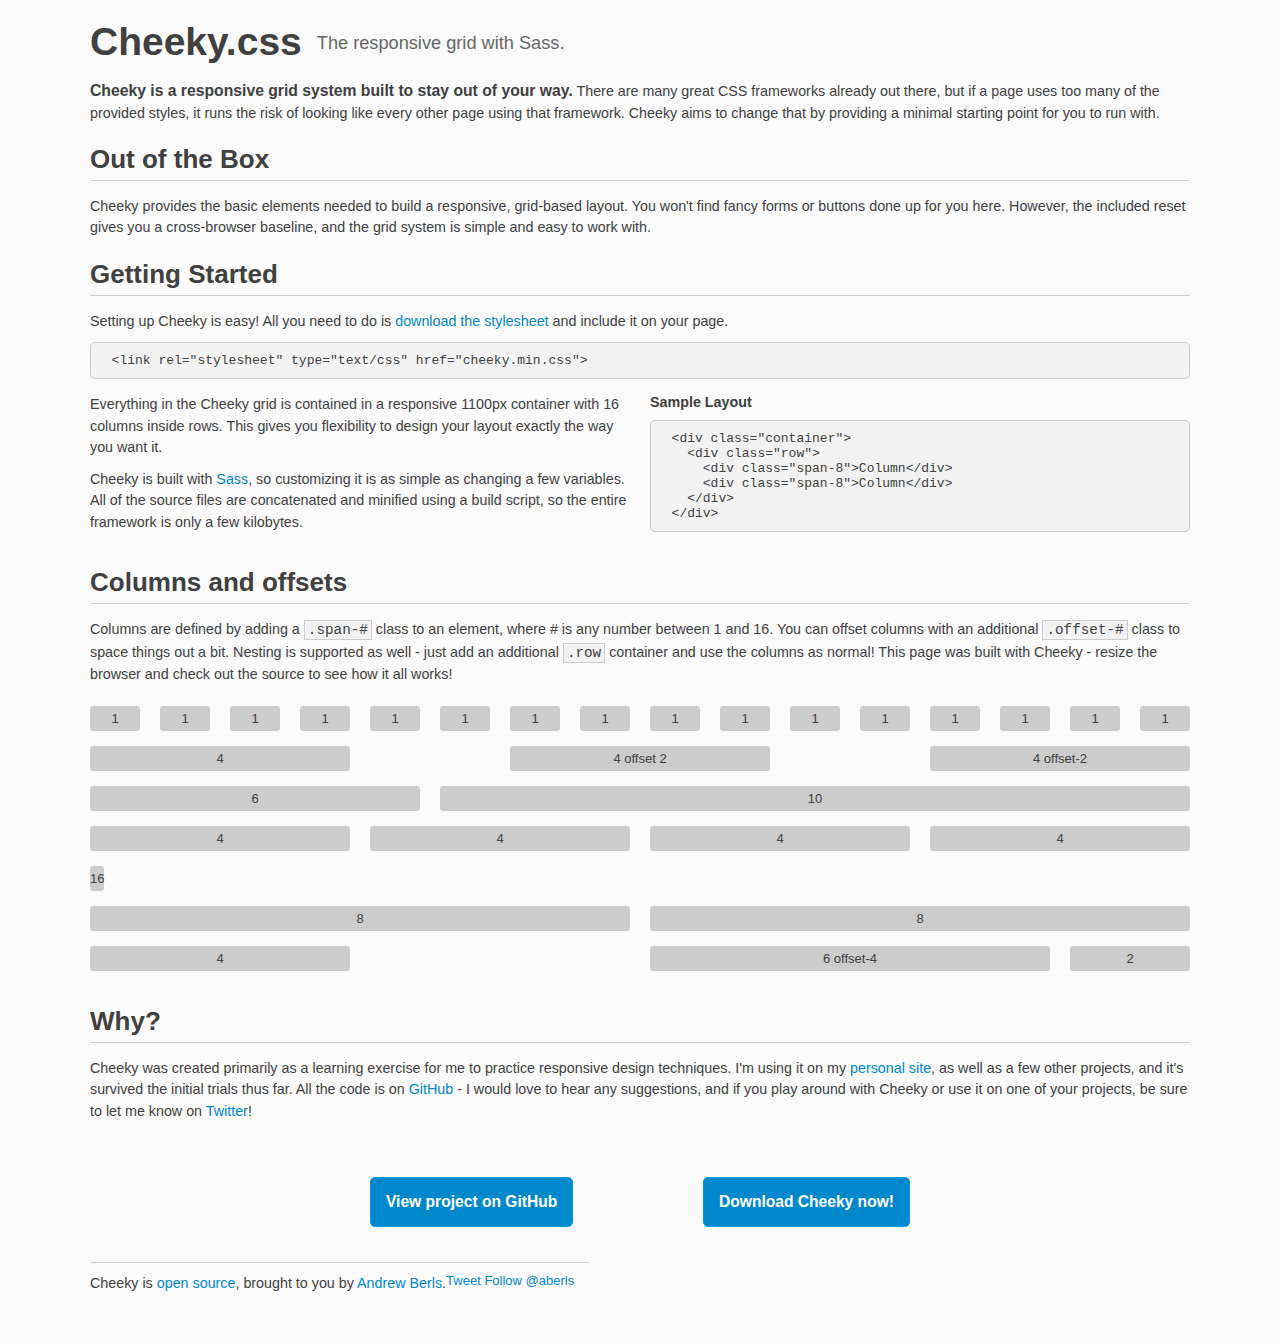
==== commit 8571b4f7: "Github button breaking page for who knows how long" ====
--- a/index.html
+++ b/index.html
@@ -6,12 +6,12 @@
   <meta name="description" content="">
   <meta name="author" content="">
   <meta name="viewport" content="width=device-width, initial-scale=1.0">
-  
+
   <link rel="stylesheet" href="cheeky.min.css">
   <link rel="stylesheet" href="demo/demo.min.css">
 </head>
 
-<body>  
+<body>
 
   <div class="container">
 
@@ -92,7 +92,7 @@
         <div class="span-4 offset-2">4 offset 2</div>
         <div class="span-4 offset-2">4 offset-2</div>
       </div>
-    
+
 
       <div class="row demo-row">
         <div class="span-5">6</div>
@@ -146,8 +146,6 @@
           <a href="https://twitter.com/share" class="twitter-share-button" data-via="aberls">Tweet</a>
           <script>!function(d,s,id){var js,fjs=d.getElementsByTagName(s)[0];if(!d.getElementById(id)){js=d.createElement(s);js.id=id;js.src="//platform.twitter.com/widgets.js";fjs.parentNode.insertBefore(js,fjs);}}(document,"script","twitter-wjs");</script>
 
-          <iframe style="float: right; margin-right: 10px" src="http://markdotto.github.com/github-buttons/github-btn.html?user=andrewberls&repo=Cheeky.css&type=watch&count=true" allowtransparency="true" frameborder="0" scrolling="0" width="110px" height="20px"></iframe>
-
           <a href="https://twitter.com/aberls" class="twitter-follow-button" data-show-count="false">Follow @aberls</a>
           <script>!function(d,s,id){var js,fjs=d.getElementsByTagName(s)[0];if(!d.getElementById(id)){js=d.createElement(s);js.id=id;js.src="//platform.twitter.com/widgets.js";fjs.parentNode.insertBefore(js,fjs);}}(document,"script","twitter-wjs");</script>
         </div><!-- .social-buttons -->
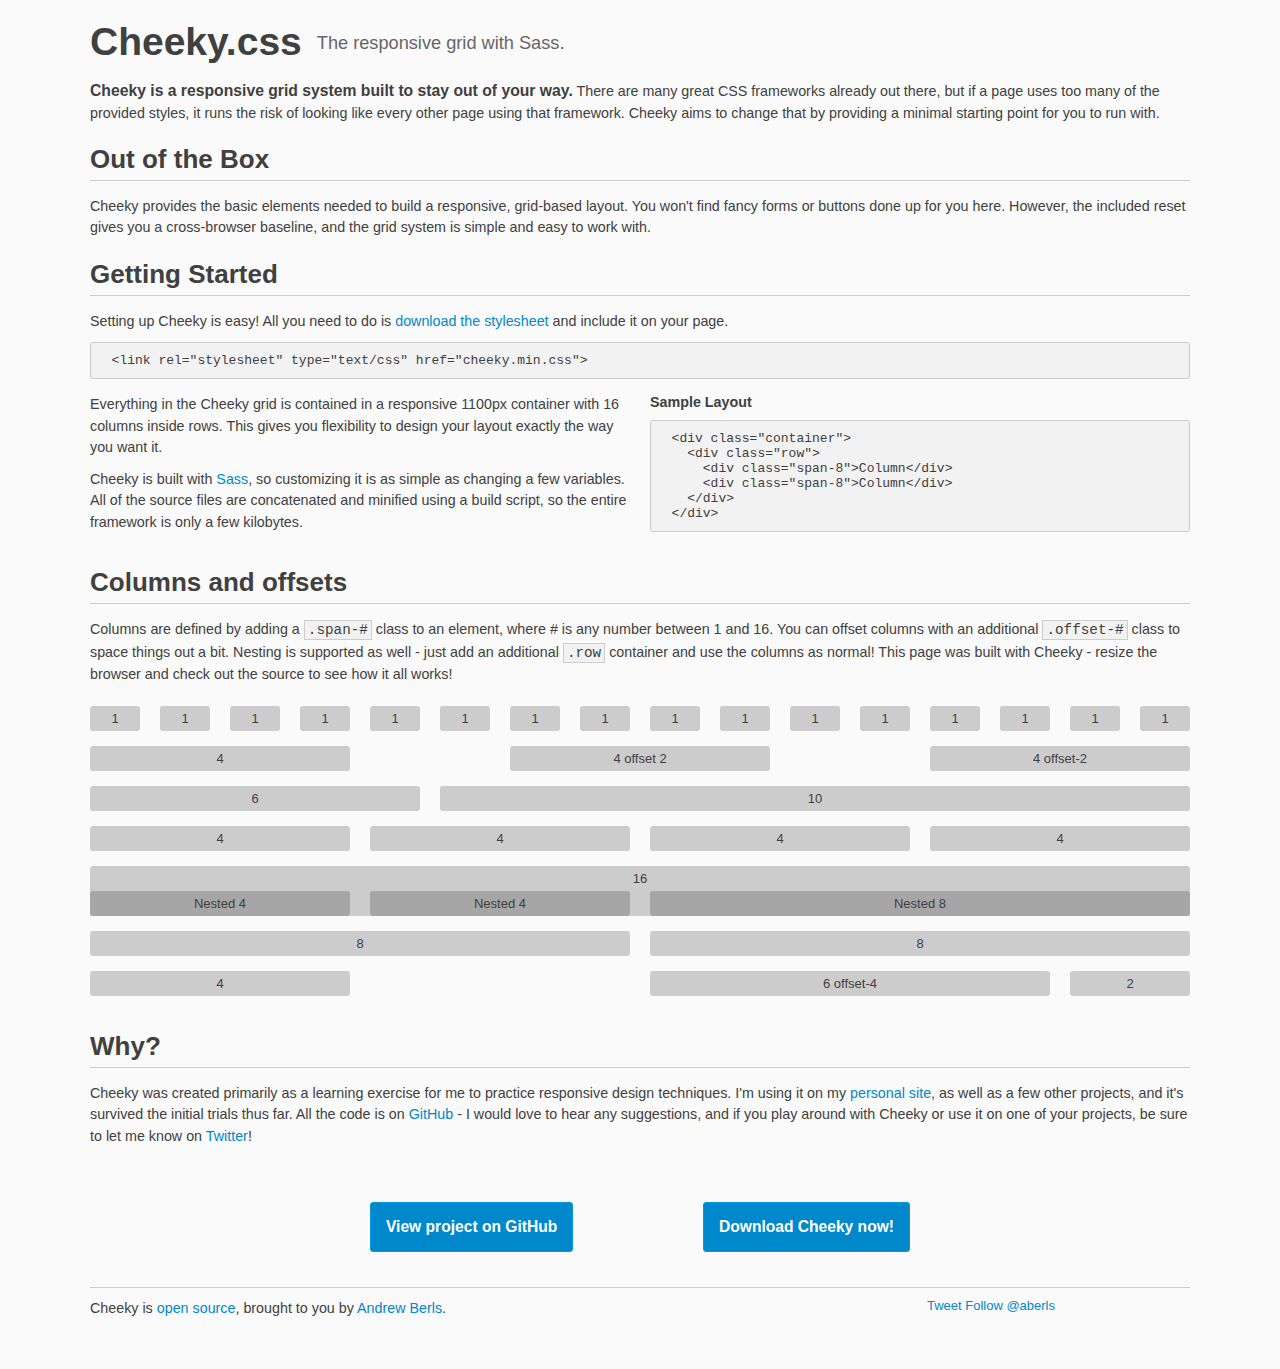
==== commit 2c7d25d2: "Fix download link and weird hover colors" ====
--- a/index.html
+++ b/index.html
@@ -33,7 +33,7 @@
         <p>Cheeky provides the basic elements needed to build a responsive, grid-based layout. You won't find fancy forms or buttons done up for you here. However, the included reset gives you a cross-browser baseline, and the grid system is simple and easy to work with.</p>
 
         <h2>Getting Started</h2>
-        <p>Setting up Cheeky is easy! All you need to do is <a href="https://github.com/andrewberls/Cheeky/downloads">download the stylesheet</a> and include it on your page.</p>
+        <p>Setting up Cheeky is easy! All you need to do is <a href="https://raw.github.com/andrewberls/Cheeky/master/cheeky.min.css">download the stylesheet</a> and include it on your page.</p>
 <pre>
   &lt;link rel="stylesheet" type="text/css" href="cheeky.min.css"&gt;
 </pre>
@@ -106,8 +106,17 @@
         <div class="span-4">4</div>
       </div>
 
-      <div class="row demo-row">
-        <div class="span-16">16</div>
+      <div class="row demo-row nested-parent">
+        <div class="span-16">
+          <div class="nested-number">16</div>
+
+          <div class="row nested-demo-row">
+            <div class="span-4">Nested 4</div>
+            <div class="span-4">Nested 4</div>
+            <div class="span-8">Nested 8</div>
+          </div>
+
+        </div>
       </div>
 
       <div class="row demo-row">
@@ -134,7 +143,7 @@
     <div class="row">
       <div class="span-8 offset-4 button-container">
         <a href="https://github.com/andrewberls/Cheeky/" class="button">View project on GitHub</a>
-        <a href="https://github.com/andrewberls/Cheeky/downloads" class="button">Download Cheeky now!</a>
+        <a href="https://raw.github.com/andrewberls/Cheeky/master/cheeky.min.css" class="button">Download Cheeky now!</a>
       </div>
     </div>
 
@@ -146,6 +155,9 @@
           <a href="https://twitter.com/share" class="twitter-share-button" data-via="aberls">Tweet</a>
           <script>!function(d,s,id){var js,fjs=d.getElementsByTagName(s)[0];if(!d.getElementById(id)){js=d.createElement(s);js.id=id;js.src="//platform.twitter.com/widgets.js";fjs.parentNode.insertBefore(js,fjs);}}(document,"script","twitter-wjs");</script>
 
+          <iframe style="float: right; margin-right: 10px" src="http://ghbtns.com/github-btn.html?user=andrewberls&repo=Cheeky&type=watch&count=true"
+  allowtransparency="true" frameborder="0" scrolling="0" width="110px" height="20px"></iframe>
+
           <a href="https://twitter.com/aberls" class="twitter-follow-button" data-show-count="false">Follow @aberls</a>
           <script>!function(d,s,id){var js,fjs=d.getElementsByTagName(s)[0];if(!d.getElementById(id)){js=d.createElement(s);js.id=id;js.src="//platform.twitter.com/widgets.js";fjs.parentNode.insertBefore(js,fjs);}}(document,"script","twitter-wjs");</script>
         </div><!-- .social-buttons -->
@@ -155,8 +167,5 @@
 
   </div><!-- .container -->
 
-  <script type="text/javascript" src="js/jquery-1.7.1.min.js"></script>
-  <script type="text/javascript" src="js/demo.js"></script>
-
 </body>
 </html>
--- a/cheeky.min.css
+++ b/cheeky.min.css
@@ -1 +1 @@
-html,body,div,span,object,iframe,h1,h2,h3,h4,h5,h6,p,blockquote,pre,a,abbr,address,cite,code,del,dfn,em,img,ins,kbd,q,samp,small,strong,sub,sup,var,b,i,dl,dt,dd,ol,ul,li,fieldset,form,label,legend,table,caption,tbody,tfoot,thead,tr,th,td,article,aside,canvas,details,embed,figure,figcaption,footer,header,hgroup,menu,nav,output,ruby,section,summary,time,mark,audio,video{margin:0;padding:0;border:0;font-size:100%;font:inherit;vertical-align:baseline}article,aside,details,figcaption,figure,footer,header,hgroup,nav,section{display:block}ol,ul{list-style:none}blockquote,q{quotes:none}blockquote:before,blockquote:after,q:before,q:after{content:'';content:none}table{border-collapse:collapse;border-spacing:0}html{overflow-y:scroll}audio,canvas,video{display:inline-block;*display:inline}audio:not([controls]){display:none}a:hover,a:active{outline:0}sub,sup{position:relative;font-size:75%;line-height:0;vertical-align:baseline}sup{top:-0.5em}sub{bottom:-0.25em}img{height:auto;border:0;vertical-align:middle}button,input,select,textarea{margin:0;font-size:100%;vertical-align:middle}button,input{*overflow:visible;line-height:normal}button::-moz-focus-inner,input::-moz-focus-inner{padding:0;border:0}button,input[type="button"],input[type="reset"],input[type="submit"]{cursor:pointer}input[type="search"]{-webkit-appearance:textfield;-webkit-box-sizing:content-box;-moz-box-sizing:content-box;box-sizing:content-box}input[type="search"]::-webkit-search-decoration,input[type="search"]::-webkit-search-cancel-button{-webkit-appearance:none}textarea{overflow:auto;vertical-align:top}.container{*zoom:1;margin:0 auto;width:1100px}.container:before,.container:after{display:table;content:""}.container:after{clear:both}.row{*zoom:1;float:left;margin-bottom:0}.row:before,.row:after{display:table;content:""}.row:after{clear:both}.row [class^="span-"]{float:left;margin-right:20px}.row [class^="span-"]:last-child{margin-right:0}.span-1{width:50px}.span-2{width:120px}.span-3{width:190px}.span-4{width:260px}.span-5{width:330px}.span-6{width:400px}.span-7{width:470px}.span-8{width:540px}.span-9{width:610px}.span-10{width:680px}.span-11{width:750px}.span-12{width:820px}.span-13{width:890px}.span-14{width:960px}.span-15{width:1030px}.offset-1{margin-left:70px}.offset-2{margin-left:140px}.offset-3{margin-left:210px}.offset-4{margin-left:280px}.offset-5{margin-left:350px}.offset-6{margin-left:420px}.offset-7{margin-left:490px}.offset-8{margin-left:560px}.offset-9{margin-left:630px}.offset-10{margin-left:700px}.offset-11{margin-left:770px}.offset-12{margin-left:840px}.offset-13{margin-left:910px}.offset-14{margin-left:980px}@media (max-width: 480px){.container{width:auto}.row{margin:0;width:100%}.row>[class^="span-"]{float:none;margin:0;width:auto}}@media (min-width: 480px) and (max-width: 768px){.container{width:630px}.row [class^="span-"]{margin-right:10px}.span-1{width:30px}.span-2{width:70px}.span-3{width:110px}.span-4{width:150px}.span-5{width:190px}.span-6{width:230px}.span-7{width:270px}.span-8{width:310px}.span-9{width:350px}.span-10{width:390px}.span-11{width:430px}.span-12{width:470px}.span-13{width:510px}.span-14{width:550px}.span-15{width:590px}.offset-1{margin-left:40px}.offset-2{margin-left:80px}.offset-3{margin-left:120px}.offset-4{margin-left:160px}.offset-5{margin-left:200px}.offset-6{margin-left:240px}.offset-7{margin-left:280px}.offset-8{margin-left:320px}.offset-9{margin-left:360px}.offset-10{margin-left:400px}.offset-11{margin-left:440px}.offset-12{margin-left:480px}.offset-13{margin-left:520px}.offset-14{margin-left:560px}}@media (min-width: 768px) and (max-width: 980px){.container{width:790px}.row [class^="span-"]{margin-right:10px}.span-1{width:40px}.span-2{width:90px}.span-3{width:140px}.span-4{width:190px}.span-5{width:240px}.span-6{width:290px}.span-7{width:340px}.span-8{width:390px}.span-9{width:440px}.span-10{width:490px}.span-11{width:540px}.span-12{width:590px}.span-13{width:640px}.span-14{width:690px}.span-15{width:740px}.span-1{margin-left:50px}.span-2{margin-left:100px}.span-3{margin-left:150px}.span-4{margin-left:200px}.span-5{margin-left:250px}.span-6{margin-left:300px}.span-7{margin-left:350px}.span-8{margin-left:400px}.span-9{margin-left:450px}.span-10{margin-left:500px}.span-11{margin-left:550px}.span-12{margin-left:600px}.span-13{margin-left:650px}.span-14{margin-left:700px}}
+html,body,div,span,object,iframe,h1,h2,h3,h4,h5,h6,p,blockquote,pre,a,abbr,address,cite,code,del,dfn,em,img,ins,kbd,q,samp,small,strong,sub,sup,var,b,i,dl,dt,dd,ol,ul,li,fieldset,form,label,legend,table,caption,tbody,tfoot,thead,tr,th,td,article,aside,canvas,details,embed,figure,figcaption,footer,header,hgroup,menu,nav,output,ruby,section,summary,time,mark,audio,video{margin:0;padding:0;border:0;font-size:100%;font:inherit;vertical-align:baseline}article,aside,details,figcaption,figure,footer,header,hgroup,nav,section{display:block}ol,ul{list-style:none}blockquote,q{quotes:none}blockquote:before,blockquote:after,q:before,q:after{content:'';content:none}table{border-collapse:collapse;border-spacing:0}html{overflow-y:scroll}audio,canvas,video{display:inline-block;*display:inline}audio:not([controls]){display:none}a:hover,a:active{outline:0}sub,sup{position:relative;font-size:75%;line-height:0;vertical-align:baseline}sup{top:-0.5em}sub{bottom:-0.25em}img{height:auto;border:0;vertical-align:middle}button,input,select,textarea{margin:0;font-size:100%;vertical-align:middle}button,input{*overflow:visible;line-height:normal}button::-moz-focus-inner,input::-moz-focus-inner{padding:0;border:0}button,input[type="button"],input[type="reset"],input[type="submit"]{cursor:pointer}input[type="search"]{-webkit-appearance:textfield;-webkit-box-sizing:content-box;-moz-box-sizing:content-box;box-sizing:content-box}input[type="search"]::-webkit-search-decoration,input[type="search"]::-webkit-search-cancel-button{-webkit-appearance:none}textarea{overflow:auto;vertical-align:top}.container{*zoom:1;margin:0 auto;width:1100px}.container:before,.container:after{display:table;content:""}.container:after{clear:both}.row{*zoom:1;float:left;margin-bottom:0}.row:before,.row:after{display:table;content:""}.row:after{clear:both}.row [class*="span-"]{float:left;margin-right:20px}.row [class*="span-"]:last-child{margin-right:0}.span-1{width:50px}.span-2{width:120px}.span-3{width:190px}.span-4{width:260px}.span-5{width:330px}.span-6{width:400px}.span-7{width:470px}.span-8{width:540px}.span-9{width:610px}.span-10{width:680px}.span-11{width:750px}.span-12{width:820px}.span-13{width:890px}.span-14{width:960px}.span-15{width:1030px}.span-16{width:1100px}.offset-1{margin-left:70px}.offset-2{margin-left:140px}.offset-3{margin-left:210px}.offset-4{margin-left:280px}.offset-5{margin-left:350px}.offset-6{margin-left:420px}.offset-7{margin-left:490px}.offset-8{margin-left:560px}.offset-9{margin-left:630px}.offset-10{margin-left:700px}.offset-11{margin-left:770px}.offset-12{margin-left:840px}.offset-13{margin-left:910px}.offset-14{margin-left:980px}.offset-15{margin-left:1050px}@media (min-width: 790px) and (max-width: 1100px){.container{width:790px}.row [class*="span-"]{margin-right:10px}.span-1{width:40px}.span-2{width:90px}.span-3{width:140px}.span-4{width:190px}.span-5{width:240px}.span-6{width:290px}.span-7{width:340px}.span-8{width:390px}.span-9{width:440px}.span-10{width:490px}.span-11{width:540px}.span-12{width:590px}.span-13{width:640px}.span-14{width:690px}.span-15{width:740px}.span-16{width:790px}.offset-1{margin-left:50px}.offset-2{margin-left:100px}.offset-3{margin-left:150px}.offset-4{margin-left:200px}.offset-5{margin-left:250px}.offset-6{margin-left:300px}.offset-7{margin-left:350px}.offset-8{margin-left:400px}.offset-9{margin-left:450px}.offset-10{margin-left:500px}.offset-11{margin-left:550px}.offset-12{margin-left:600px}.offset-13{margin-left:650px}.offset-14{margin-left:700px}.offset-15{margin-left:750px}}@media (min-width: 630px) and (max-width: 790px){.container{width:630px}.row [class*="span-"]{margin-right:10px}.span-1{width:30px}.span-2{width:70px}.span-3{width:110px}.span-4{width:150px}.span-5{width:190px}.span-6{width:230px}.span-7{width:270px}.span-8{width:310px}.span-9{width:350px}.span-10{width:390px}.span-11{width:430px}.span-12{width:470px}.span-13{width:510px}.span-14{width:550px}.span-15{width:590px}.span-16{width:630px}.offset-1{margin-left:40px}.offset-2{margin-left:80px}.offset-3{margin-left:120px}.offset-4{margin-left:160px}.offset-5{margin-left:200px}.offset-6{margin-left:240px}.offset-7{margin-left:280px}.offset-8{margin-left:320px}.offset-9{margin-left:360px}.offset-10{margin-left:400px}.offset-11{margin-left:440px}.offset-12{margin-left:480px}.offset-13{margin-left:520px}.offset-14{margin-left:560px}.offset-15{margin-left:600px}}@media (max-width: 630px){.container{width:auto}.row{margin:0;width:100%}.row>[class*="span-"]{float:none;margin:0;width:auto}}
--- a/demo/demo.min.css
+++ b/demo/demo.min.css
@@ -1 +1 @@
-body{background-color:#fafafa;color:#404040;font-family:'Helvetica Neue', Arial, sans-serif;font-size:13px}.container{margin:20px auto 40px}a:link,a:visited{color:#08c;text-decoration:none}a:hover,a:active{text-decoration:underline}h1,h2,h3{margin:0;margin-bottom:15px;font-weight:bold}h1{font-size:3em}h2{border-bottom:1px solid #ccc;font-size:2em;margin-top:20px;padding-bottom:5px}h3{font-size:1.4em;margin-bottom:5px}h4{font-size:1.1em;font-weight:bold;margin-bottom:10px}p{font-size:1.1em;line-height:1.5;margin-bottom:10px}strong{font-size:1.1em;font-weight:bold}.title{float:left;margin-bottom:15px}.title a{color:#404040}.tagline{color:#666;float:left;font-size:1.4em;margin:13px 15px 0}.example-container{margin-top:10px}.demo-row [class^="span-"]{-webkit-border-radius:3px;-moz-border-radius:3px;border-radius:3px;background-color:#ccc;text-align:center;margin-bottom:15px;padding:5px 0}.demo-row [class^="span-"]:hover{background-color:#b3b3b3}.button-container{margin-top:25px;margin-bottom:10px;text-align:center}a.button{-webkit-border-radius:5px;-moz-border-radius:5px;border-radius:5px;background-color:#08c;border:1px solid #0099e6;color:white;display:inline-block;font-size:1.2em;font-weight:bold;margin:20px auto 0;padding:15px}a.button:hover{-webkit-transition:all 0.3s ease-out;-moz-transition:all 0.3s ease-out;-o-transition:all 0.3s ease-out;background-color:#0077b3;text-decoration:none}pre{-webkit-border-radius:5px;-moz-border-radius:5px;border-radius:5px;background-color:#f2f2f2;border:1px solid #ccc;font-family:'Courier New', 'Helvetica Neue', Arial, sans-serif;margin-bottom:15px;padding:10px 5px;word-wrap:break-word}code{background-color:#f2f2f2;border:1px solid #ccc;font-family:'Courier New', Arial, Helvetica, sans-serif;padding:1px 3px}.footer{border-top:1px solid #ccc;margin-top:25px;padding-top:10px}.footer p{float:left}.footer .social-buttons{float:right}.footer .social-buttons .twitter-follow-button{margin-right:15px}@media (max-width: 480px){.tagline{margin:-10px 0 10px}}@media (max-width: 790px){.social-buttons{float:left}}@media (min-width: 1100px){.button-container .button:first-of-type{float:left}.button-container .button:last-of-type{float:right}}
+body{background-color:#fafafa;color:#404040;font-family:"Helvetica Neue",Arial,sans-serif;font-size:13px}.container{margin:20px auto 40px}a:link,a:visited{color:#08c;text-decoration:none}a:hover,a:active{text-decoration:underline}h1,h2,h3{margin:0;margin-bottom:15px;font-weight:bold}h1{font-size:3em}h2{border-bottom:1px solid #ccc;font-size:2em;margin-top:20px;padding-bottom:5px}h3{font-size:1.4em;margin-bottom:5px}h4{font-size:1.1em;font-weight:bold;margin-bottom:10px}p{font-size:1.1em;line-height:1.5;margin-bottom:10px}strong{font-size:1.1em;font-weight:bold}.title{float:left;margin-bottom:15px}.title a{color:#404040}.tagline{color:#666;float:left;font-size:1.4em;margin:13px 15px 0}.example-container{margin-top:10px}.demo-row [class^="span-"]{-webkit-border-radius:3px;-moz-border-radius:3px;border-radius:3px;background-color:#ccc;text-align:center;margin-bottom:15px;padding:5px 0}.demo-row [class^="span-"]:hover{background-color:#b3b3b3}.nested-parent>[class^="span-"]{padding:5px 0 0}.nested-demo-row [class^="span-"]{background-color:#a6a6a6;margin-bottom:0;margin-top:5px}.nested-demo-row [class^="span-"]:hover{background-color:#a1a1a1}.button-container{margin-top:25px;margin-bottom:10px;text-align:center}@media (max-width: 630px){.button-container{padding-bottom:20px}}a.button{-webkit-border-radius:3px;-moz-border-radius:3px;border-radius:3px;background-color:#08c;border:1px solid #0099e6;color:white;display:inline-block;font-size:1.2em;font-weight:bold;margin:20px auto 0;padding:15px}a.button:hover{-webkit-transition:all 0.3s ease-out;-moz-transition:all 0.3s ease-out;-o-transition:all 0.3s ease-out;background-color:#0077b3;text-decoration:none}pre{-webkit-border-radius:3px;-moz-border-radius:3px;border-radius:3px;background-color:#f2f2f2;border:1px solid #ccc;font-family:"Courier New","Helvetica Neue",Arial,sans-serif;margin-bottom:15px;padding:10px 5px;word-wrap:break-word}code{background-color:#f2f2f2;border:1px solid #ccc;font-family:"Courier New",Arial,Helvetica,sans-serif;padding:1px 3px}.footer{border-top:1px solid #ccc;margin-top:25px;padding-top:10px}.footer p{float:left}.footer .social-buttons{float:right}.footer .social-buttons .twitter-follow-button{margin-right:15px}@media (max-width: 480px){.tagline{margin:-10px 0 10px}}@media (max-width: 790px){.social-buttons{float:left}}@media (min-width: 1100px){.button-container .button:first-of-type{float:left}.button-container .button:last-of-type{float:right}}
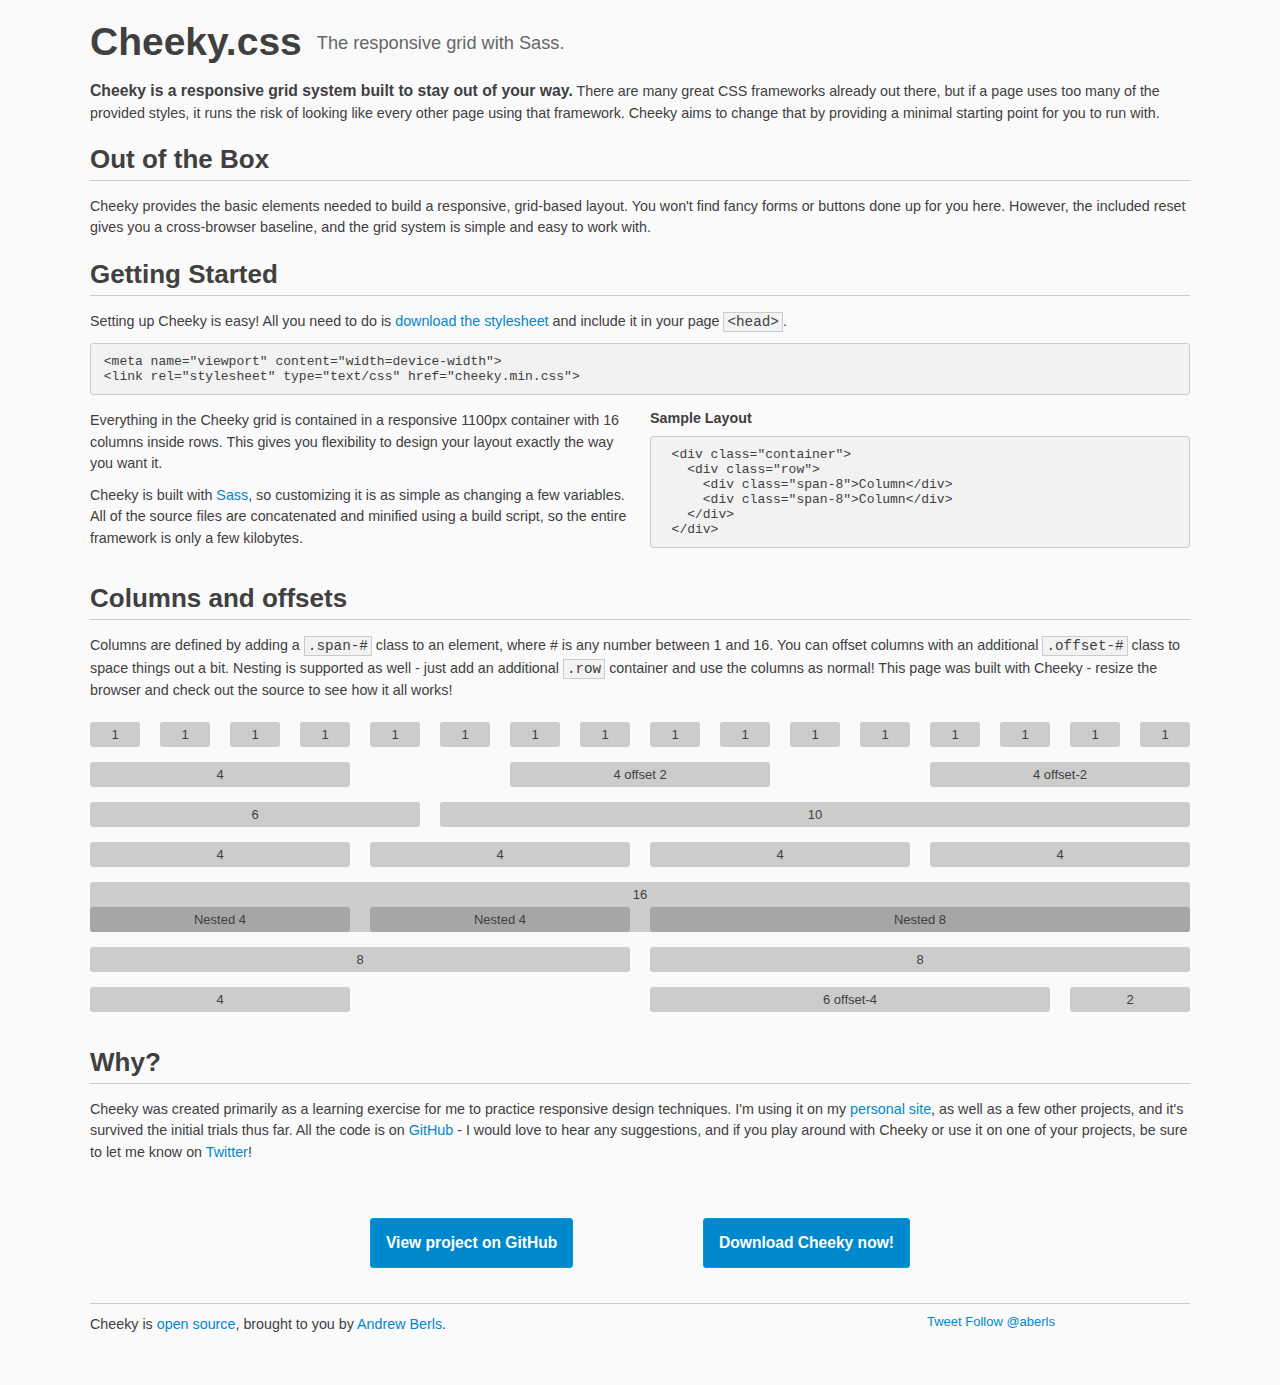
==== commit f2fe4440: "Merge branch 'master' into gh-pages" ====
--- a/index.html
+++ b/index.html
@@ -33,9 +33,10 @@
         <p>Cheeky provides the basic elements needed to build a responsive, grid-based layout. You won't find fancy forms or buttons done up for you here. However, the included reset gives you a cross-browser baseline, and the grid system is simple and easy to work with.</p>
 
         <h2>Getting Started</h2>
-        <p>Setting up Cheeky is easy! All you need to do is <a href="https://raw.github.com/andrewberls/Cheeky/master/cheeky.min.css">download the stylesheet</a> and include it on your page.</p>
-<pre>
-  &lt;link rel="stylesheet" type="text/css" href="cheeky.min.css"&gt;
+        <p>Setting up Cheeky is easy! All you need to do is <a href="https://github.com/andrewberls/Cheeky/downloads">download the stylesheet</a> and include it in your page <code class="prettyprint lang-html">&lt;head&gt;</code>.</p>
+<pre class="prettyprint lang-html">
+ &lt;meta name="viewport" content="width=device-width"&gt;
+ &lt;link rel="stylesheet" type="text/css" href="cheeky.min.css"&gt;
 </pre>
       </div>
     </div>
@@ -48,7 +49,7 @@
 
       <div class="span-8">
         <h4>Sample Layout</h4>
-<pre>
+<pre class="prettyprint lang-html">
   &lt;div class="container"&gt;
     &lt;div class="row"&gt;
       &lt;div class="span-8"&gt;Column&lt;/div&gt;
@@ -167,5 +168,7 @@
 
   </div><!-- .container -->
 
+  <script src="https://google-code-prettify.googlecode.com/svn/loader/run_prettify.js"></script>
+
 </body>
 </html>
--- a/demo/demo.min.css
+++ b/demo/demo.min.css
@@ -1 +1 @@
-body{background-color:#fafafa;color:#404040;font-family:"Helvetica Neue",Arial,sans-serif;font-size:13px}.container{margin:20px auto 40px}a:link,a:visited{color:#08c;text-decoration:none}a:hover,a:active{text-decoration:underline}h1,h2,h3{margin:0;margin-bottom:15px;font-weight:bold}h1{font-size:3em}h2{border-bottom:1px solid #ccc;font-size:2em;margin-top:20px;padding-bottom:5px}h3{font-size:1.4em;margin-bottom:5px}h4{font-size:1.1em;font-weight:bold;margin-bottom:10px}p{font-size:1.1em;line-height:1.5;margin-bottom:10px}strong{font-size:1.1em;font-weight:bold}.title{float:left;margin-bottom:15px}.title a{color:#404040}.tagline{color:#666;float:left;font-size:1.4em;margin:13px 15px 0}.example-container{margin-top:10px}.demo-row [class^="span-"]{-webkit-border-radius:3px;-moz-border-radius:3px;border-radius:3px;background-color:#ccc;text-align:center;margin-bottom:15px;padding:5px 0}.demo-row [class^="span-"]:hover{background-color:#b3b3b3}.nested-parent>[class^="span-"]{padding:5px 0 0}.nested-demo-row [class^="span-"]{background-color:#a6a6a6;margin-bottom:0;margin-top:5px}.nested-demo-row [class^="span-"]:hover{background-color:#a1a1a1}.button-container{margin-top:25px;margin-bottom:10px;text-align:center}@media (max-width: 630px){.button-container{padding-bottom:20px}}a.button{-webkit-border-radius:3px;-moz-border-radius:3px;border-radius:3px;background-color:#08c;border:1px solid #0099e6;color:white;display:inline-block;font-size:1.2em;font-weight:bold;margin:20px auto 0;padding:15px}a.button:hover{-webkit-transition:all 0.3s ease-out;-moz-transition:all 0.3s ease-out;-o-transition:all 0.3s ease-out;background-color:#0077b3;text-decoration:none}pre{-webkit-border-radius:3px;-moz-border-radius:3px;border-radius:3px;background-color:#f2f2f2;border:1px solid #ccc;font-family:"Courier New","Helvetica Neue",Arial,sans-serif;margin-bottom:15px;padding:10px 5px;word-wrap:break-word}code{background-color:#f2f2f2;border:1px solid #ccc;font-family:"Courier New",Arial,Helvetica,sans-serif;padding:1px 3px}.footer{border-top:1px solid #ccc;margin-top:25px;padding-top:10px}.footer p{float:left}.footer .social-buttons{float:right}.footer .social-buttons .twitter-follow-button{margin-right:15px}@media (max-width: 480px){.tagline{margin:-10px 0 10px}}@media (max-width: 790px){.social-buttons{float:left}}@media (min-width: 1100px){.button-container .button:first-of-type{float:left}.button-container .button:last-of-type{float:right}}
+body{background-color:#fafafa;color:#404040;font-family:'Helvetica Neue', Arial, sans-serif;font-size:13px}.container{margin:20px auto 40px}a:link,a:visited{color:#08c;text-decoration:none}a:hover,a:active{text-decoration:underline}h1,h2,h3{margin:0;margin-bottom:15px;font-weight:bold}h1{font-size:3em}h2{border-bottom:1px solid #ccc;font-size:2em;margin-top:20px;padding-bottom:5px}h3{font-size:1.4em;margin-bottom:5px}h4{font-size:1.1em;font-weight:bold;margin-bottom:10px}p{font-size:1.1em;line-height:1.5;margin-bottom:10px}strong{font-size:1.1em;font-weight:bold}.title{float:left;margin-bottom:15px}.title a{color:#404040}.tagline{color:#666;float:left;font-size:1.4em;margin:13px 15px 0}.example-container{margin-top:10px}.demo-row [class^="span-"]{-webkit-border-radius:3px;-moz-border-radius:3px;border-radius:3px;background-color:#ccc;text-align:center;margin-bottom:15px;padding:5px 0}.demo-row [class^="span-"]:hover{background-color:#b3b3b3}.nested-parent>[class^="span-"]{padding:5px 0 0}.nested-demo-row [class^="span-"]{background-color:#a6a6a6;margin-bottom:0;margin-top:5px}.nested-demo-row [class^="span-"]:hover{background-color:#a1a1a1}.button-container{margin-top:25px;margin-bottom:10px;text-align:center}@media (max-width: 630px){.button-container{padding-bottom:20px}}a.button{-webkit-border-radius:3px;-moz-border-radius:3px;border-radius:3px;background-color:#08c;border:1px solid #0099e6;color:white;display:inline-block;font-size:1.2em;font-weight:bold;margin:20px auto 0;padding:15px}a.button:hover{-webkit-transition:all 0.3s ease-out;-moz-transition:all 0.3s ease-out;-o-transition:all 0.3s ease-out;background-color:#0077b3;text-decoration:none}pre{-webkit-border-radius:3px;-moz-border-radius:3px;border-radius:3px;background-color:#f2f2f2;border:1px solid #ccc !important;font-family:'Courier New', 'Helvetica Neue', Arial, sans-serif;margin-bottom:15px;padding:10px 5px !important;word-wrap:break-word}code{background-color:#f2f2f2;border:1px solid #ccc;font-family:'Courier New', Arial, Helvetica, sans-serif;padding:1px 3px}.footer{border-top:1px solid #ccc;margin-top:25px;padding-top:10px}.footer p{float:left}.footer .social-buttons{float:right}.footer .social-buttons .twitter-follow-button{margin-right:15px}@media (max-width: 480px){.tagline{margin:-10px 0 10px}}@media (max-width: 790px){.social-buttons{float:left}}@media (min-width: 1100px){.button-container .button:first-of-type{float:left}.button-container .button:last-of-type{float:right}}
